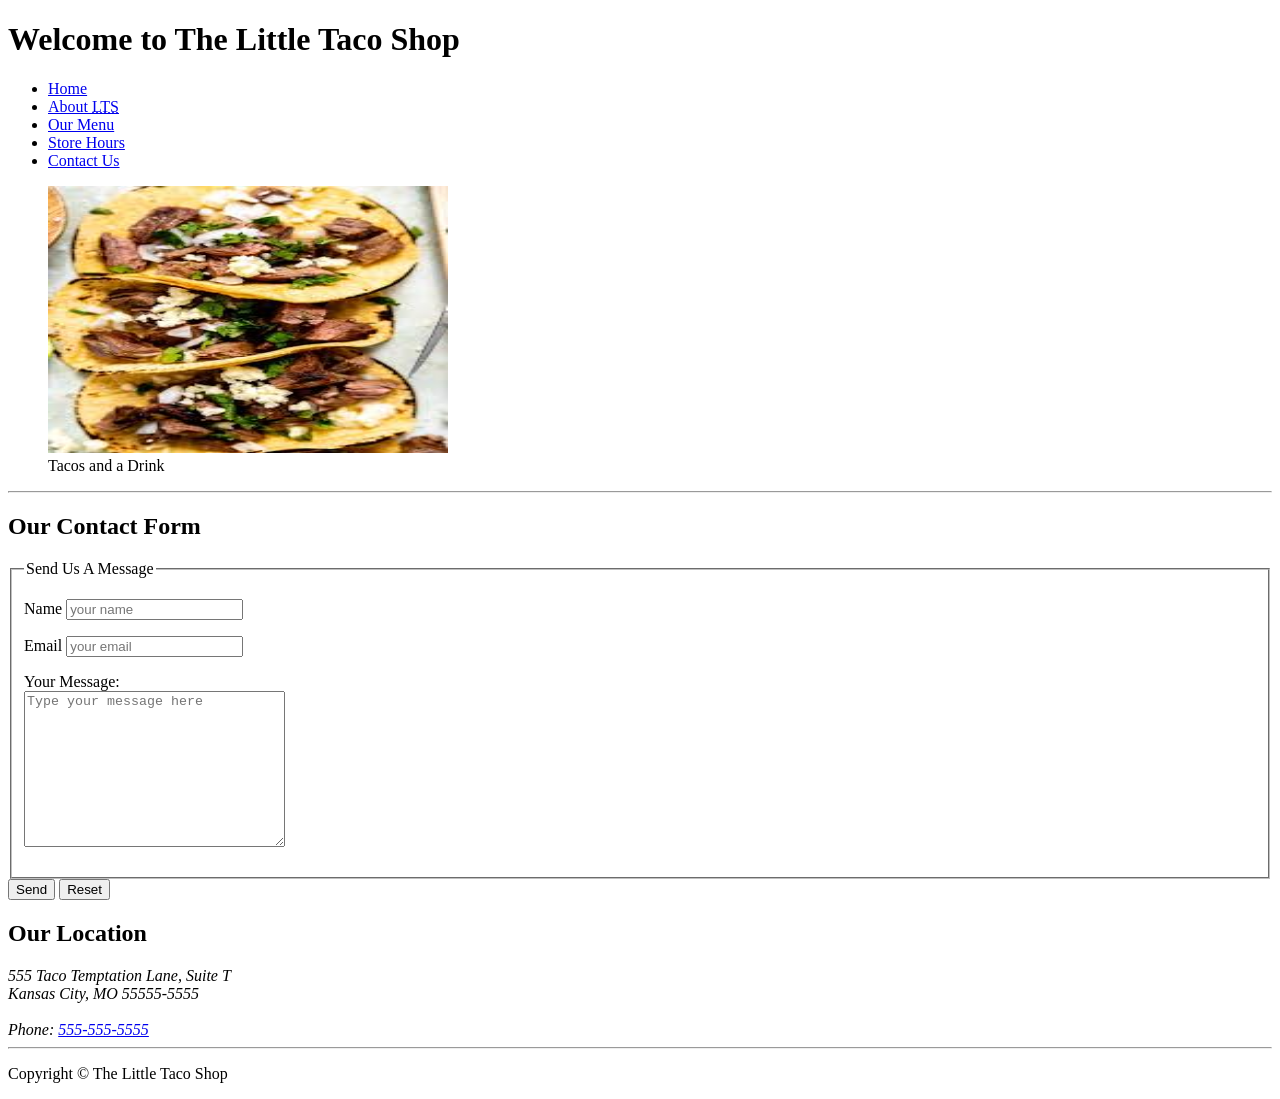
==== contacts.html @ 03769998 "Initial commit with images" ====
<!DOCTYPE html>
<html lang="en">

<head>
<meta charset="UTF=8">
<meta name="author" content="Dave Gray">
<meta name="descrption" content="Contact Information for The Little Taco Shop">
<title>Contact Us</title>
<link rel="icon" href="favicon.png" type="image/x-icon">
<link rel="stylesheet" href="css/stylesheet.css">
</head>

<body>
  <header>
    <h1>Welcome to The Little Taco Shop</h1>
    <nav>
        <ul>
          <li>
                <a href="/">Home</a>
            </li>
            <li>
                <a href="/#about">About <abbr title="The Little Taco Shop">LTS</abbr></a>
            </li>
            <li>
                <a href="/#menu">Our Menu</a>
            </li>
            <li>
                <a href="hours.html">Store Hours</a>
            </li>
            <li>
                <a href="contact.html">Contact Us</a>
            </li>
        </ul>
    </nav>
    <figure>
       <img src="images/contact-us.png" alt="Tacos and a Drink" title="We love tacos!" width="400" height="267"> 
       <figcaption>
        Tacos and a Drink
       </figcaption>
    </figure>
  </header>  
  <hr>
  <main>
    <section>
    <h2>Our Contact Form</h2>

    <form action="https://httpbin.org/get" method="get">
    <fieldset>
      <legend>Send Us A Message</legend>
      <p>
        <label for="name">Name</label>
        <input type="text" name="name" id="name" placeholder="your name" required>
      </p>
      <p>
        <label for="email">Email</label>
        <input type="email" name="email" id="email" placeholder="your email" required>
      </p>
      <p>
        <label for="message">Your Message:</label>
        <br>
        <textarea name="message" id="message" cols="30" rows="10" placeholder="Type your message here"></textarea>
      </p>
    </fieldset>
    <button type="submit">Send</button>
    <button type="reset">Reset</button>
    </form>
    </section>
    <section>
     <h2>Our Location</h2> 
     <address>
      555 Taco Temptation Lane, Suite T<br>
      Kansas City, MO 55555-5555
      <br><br>
      Phone: <a href="tel:+5555555555">555-555-5555</a>
     </address>
    </section>
  </main>
  <hr>
  <footer>
    <p> Copyright &copy; The Little Taco Shop</p>
  </footer>
</body>


</html>
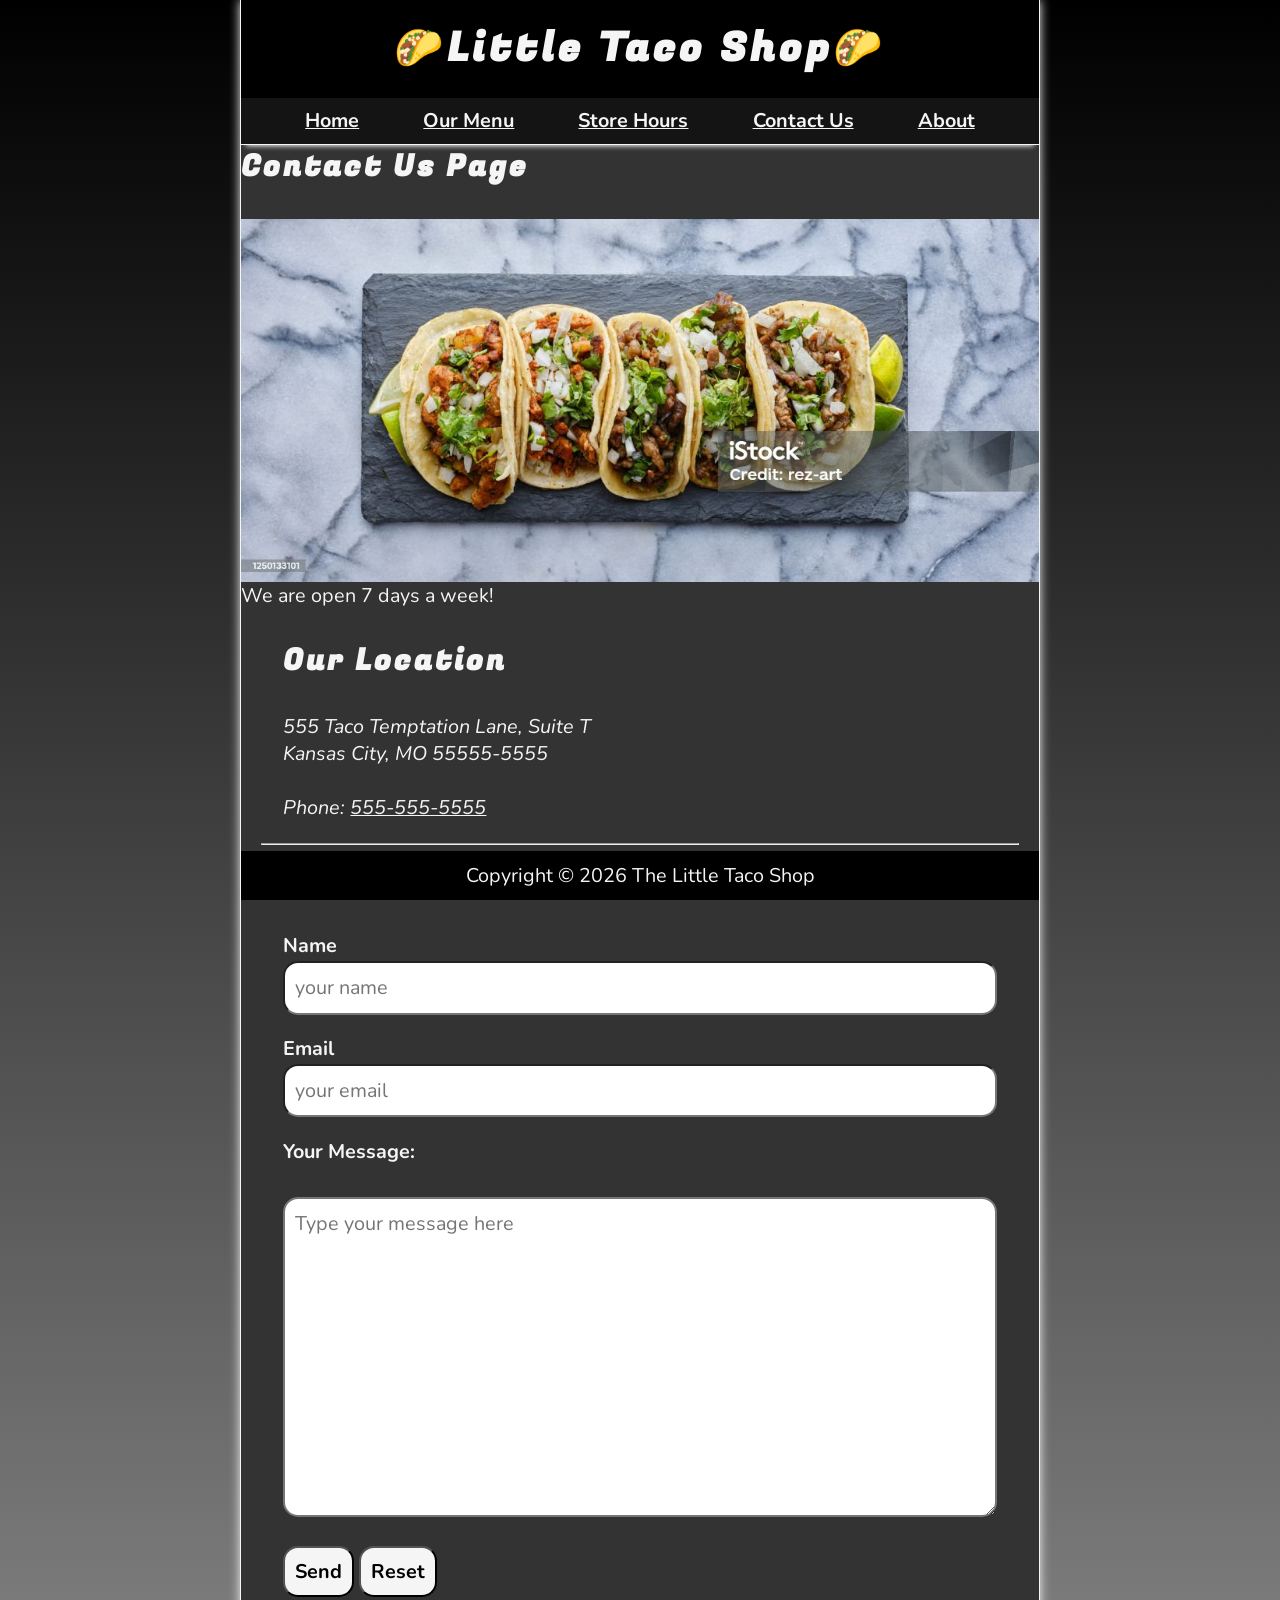
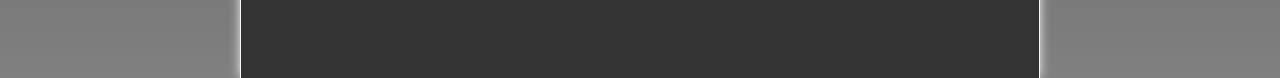
==== commit 442f2912: "Initial commit" ====
--- a/contacts.html
+++ b/contacts.html
@@ -2,25 +2,25 @@
 <html lang="en">
 
 <head>
-<meta charset="UTF=8">
+<meta charset="UTF-8">
+  <meta name="viewport" content="width=device-width, initial-scale=1.0">
 <meta name="author" content="Dave Gray">
-<meta name="descrption" content="Contact Information for The Little Taco Shop">
+<meta name="description" content="Contact Information for The Little Taco Shop">
 <title>Contact Us</title>
 <link rel="icon" href="favicon.png" type="image/x-icon">
-<link rel="stylesheet" href="css/stylesheet.css">
+<link rel="stylesheet" href="css/style.css">
+<script src="js/main.js" defer></script>
 </head>
 
 <body>
-  <header>
-    <h1>Welcome to The Little Taco Shop</h1>
-    <nav>
-        <ul>
+  <header class="header">
+    <h1 class="header_h1">Little Taco Shop</h1>
+    <nav class="header_nav">
+        <ul class="header_ul">
           <li>
                 <a href="/">Home</a>
             </li>
-            <li>
-                <a href="/#about">About <abbr title="The Little Taco Shop">LTS</abbr></a>
-            </li>
+        
             <li>
                 <a href="/#menu">Our Menu</a>
             </li>
@@ -30,42 +30,24 @@
             <li>
                 <a href="contact.html">Contact Us</a>
             </li>
+            <li>
+                <a href="about.html">About </a>
+            </li>
         </ul>
     </nav>
-    <figure>
-       <img src="images/contact-us.png" alt="Tacos and a Drink" title="We love tacos!" width="400" height="267"> 
+  </header> 
+  <section class="hero">
+    <h2>Contact Us Page</h2>
+      <figure>
+       <img src="imgs/contact-us.png" alt="Tacos and a Drink" title="We love tacos!" width="1000" height="649"> 
        <figcaption>
-        Tacos and a Drink
-       </figcaption>
+        We are open 7 days a week!
+       </figcaption> 
     </figure>
-  </header>  
-  <hr>
-  <main>
-    <section>
-    <h2>Our Contact Form</h2>
-
-    <form action="https://httpbin.org/get" method="get">
-    <fieldset>
-      <legend>Send Us A Message</legend>
-      <p>
-        <label for="name">Name</label>
-        <input type="text" name="name" id="name" placeholder="your name" required>
-      </p>
-      <p>
-        <label for="email">Email</label>
-        <input type="email" name="email" id="email" placeholder="your email" required>
-      </p>
-      <p>
-        <label for="message">Your Message:</label>
-        <br>
-        <textarea name="message" id="message" cols="30" rows="10" placeholder="Type your message here"></textarea>
-      </p>
-    </fieldset>
-    <button type="submit">Send</button>
-    <button type="reset">Reset</button>
-    </form>
-    </section>
-    <section>
+  </section> 
+  
+  <main class="main">
+    <article class="main_article">
      <h2>Our Location</h2> 
      <address>
       555 Taco Temptation Lane, Suite T<br>
@@ -73,11 +55,44 @@
       <br><br>
       Phone: <a href="tel:+5555555555">555-555-5555</a>
      </address>
-    </section>
+    </article>
+    <hr>
+    <article class="main_article contact">
+    <h2 class="contact_h2">Our Contact Form</h2>
+
+    <form action="https://httpbin.org/get" method="get" class="contact_form">
+    <fieldset class="contact_fieldset">
+      <legend class="offscreen">Send Us A Message</legend>
+      <p class="contact_p">
+        <label class="contact_label"
+         for="name">Name</label>
+        <input class="contact_input"
+      type="text" name="name" id="name" placeholder="your name" required>
+      </p>
+      <p class="contact_p">
+        <label class="contact_label"
+         for="email">Email</label>
+        <input class="contact_input" type="email" name="email" id="email" placeholder="your email" required>
+      </p>
+      <p class="contact_p">
+        <label class="contact_label"
+         for="message">Your Message:</label>
+        <br>
+        <textarea class="contact_textarea" name="message" id="message" cols="30" rows="10" placeholder="Type your message here"></textarea>
+      </p>
+    </fieldset>
+    <button class="contact_button" type="submit">Send</button>
+    <button class="contact_button" type="reset">Reset</button>
+    </form>
+    </article>
+    
   </main>
-  <hr>
-  <footer>
-    <p> Copyright &copy; The Little Taco Shop</p>
+  
+ <footer class="footer">
+    <p> 
+      <span class="nowrap">Copyright &copy; <time id="year"></time></span>
+      <span class="nowrap"> The Little Taco Shop </span>
+      </p>
   </footer>
 </body>
 
--- a/css/style.css
+++ b/css/style.css
@@ -0,0 +1,320 @@
+@import url('https://fonts.googleapis.com/css2?family=Fugaz+One&family=Nunito&display=swap');
+
+/* || RESET */
+*,
+*::after,
+*::before {
+    margin: 0;
+    padding: 0;
+    box-sizing: border-box;
+}
+
+img {
+    display: block;
+    max-width: 100%;
+    height: auto;
+}
+input, button, textarea {
+font: inherit;
+}
+/* || VARIABLES */
+
+:root {
+/* || FONTS */
+--FF: "Nunito", sans-serif;
+--FF-HEADINGS: "Fugaz One", cursive;
+--FS: clamp(1rem, 2.2vh, 1.5rem);
+
+/* || COLORS */
+--BGCOLOR: #000;
+--BGCOLOR-FADE: gray;
+--BGIMAGE: linear-gradient(to bottom, var(--BGCOLOR), var(--BGCOLOR-FADE));
+--BODY-BGCOLOR: #333;
+--FONT-COLOR: whitesmoke;
+--BORDER-COLOR: whitesmoke;
+--HIGHLIGHT-COLOR: whitesmoke;
+--LINK-COLOR: whitesmoke;
+--LINK-HOVER: orange;
+--LINK-ACTIVE: rgb(252, 200, 103);
+--HEADER-BGCOLOR: #000;
+--HEADER-COLOR: whitesmoke;
+--NAV-BGCOLOR: rgb(20, 20, 20);
+--HERO-BGCOLOR: rgba(51, 178, 51, 0.75);
+--HERO-COLOR: #333;
+--BUTTON-COLOR: #000;
+/* || BORDERS */
+--BORDERS: 1px solid var(--BORDER-COLOR);
+--BORDER-RADIUS: 15px;
+/* || STANDARD PADDING */
+--PADDING-TB: 0.5em;
+--PADDING-SIDE: 2.5%;
+/* || STANDARD MARGIN */
+--MARGIN: clamp(1em, 2.5vh, 1.5em);
+
+}
+
+@media (prefers-color-scheme: dark){
+    :root {
+        --BGCOLOR: #000;
+        --BGCOLOR-FADE: gray;
+        --HEADER-COLOR: whitesmoke;
+        --NAV-BGCOLOR: rgb(20, 20, 20);
+        --HERO-COLOR: #333;
+        --BODY-BGCOLOR: #333;
+        --FONT-COLOR: whitesmoke;
+        --HIGHLIGHT-COLOR: whitesmoke;
+        --BORDER-COLOR: whitesmoke;
+        --LINK-COLOR: whitesmoke;
+        --LINK-HOVER: orange;
+        --LINK-ACTIVE: rgb(252, 200, 103)
+    }
+}
+/* || UTILITY CLASSES */
+.offscreen {
+    position: absolute;
+    left: -10000px;
+}
+.nowrap {
+    white-space: nowrap;
+}
+.text-align {
+    text-align: center;
+}
+/* || GENERAL STYLES */
+html {
+    scroll-behavior: smooth;
+    font-size: var(--FS);
+    font-family: var(--FF);
+    background-color: var(--BGCOLOR);
+    background-image: var(--BGIMAGE);
+}
+body {
+    background-color: var(--BODY-BGCOLOR);
+    color: var(--FONT-COLOR);
+    min-height: 100vh;
+    max-width: 800px;
+    margin: 0 auto;
+    border-left: var(--BORDERS);
+    border-right: var(--BORDERS);
+    box-shadow: 0 0 10px var(--BORDER-COLOR);
+}
+h1, h2, h3 {
+    font-family: var(--FF-HEADINGS);
+    letter-spacing: 0.1em;
+}
+h2, h3 {
+    margin-bottom: 1em;
+    color: var(--HIGHLIGHT-COLOR);
+}
+p {
+    line-height: 1.5;
+}
+a:any-link {
+    color: var(--LINK-COLOR);
+}
+a:hover, a:focus-visible {
+    color: var(--LINK-HOVER);
+}
+a:active {
+    color: var(--LINK-ACTIVE);
+}
+/* || HEADER */
+.header {
+    position: sticky;
+    top: 0;
+    z-index: 1;
+}
+
+.header_h1 {
+  text-align: center; 
+  background-color: var(--HEADER-BGCOLOR); 
+  color: var(--HEADER-COLOR);
+  padding: var(--PADDING-TB) var(--PADDING-SIDE);
+}
+
+.header_nav {
+    background-color: var(--NAV-BGCOLOR);
+    border-bottom: var(--BORDERS);
+    font-weight: bold;
+    box-shadow: 0 6px 5px -5px var(--BORDER-COLOR);
+}
+.header_ul {
+    padding: var(--PADDING-TB) var(--PADDING-SIDE);
+    list-style-type: none;
+    display: flex;
+    justify-content: space-evenly;
+    gap: 1rem;
+
+}
+/* || HERO */
+.hero {
+    position: relative;
+}
+.hero_h2 {
+    background-color: var(--HERO-BGCOLOR);
+    color: var(--HERO-COLOR);
+    padding: 0.25em 0.5em;
+    letter-spacing: 0.1rem;
+    text-shadow: 2px 2px 5px var(--BORDER-COLOR);
+    position: absolute;
+    left: 20px;
+    top: -100px;
+    animation: showWelcome 0.5s ease-in-out 1s forwards;
+}
+
+@keyframes showWelcome {
+    0% {
+        top: -20px;
+        transform: skew(0deg, -5deg);
+        scaleY: (0);
+    }
+
+    80% {
+        top: 30px;
+        transform: skew(10deg, -5deg) scaleY(1.2);
+    }
+    100% {
+        top: 20px;
+        transform: skew(-10deg, -5deg) scaleY(1);
+    }
+}
+/* || FOOTER */
+.footer {
+    position: sticky;
+    bottom: 0;
+    background-color: var(--HEADER-BGCOLOR);
+    color: var(--HEADER-COLOR);
+    padding: var(--PADDING-TB) var(--PADDING-SIDE);
+    text-align: center;
+}
+/* || MAIN */
+.main {
+    padding: var(--PADDING-TB) var(--PADDING-SIDE);
+}
+.main_article {
+    scroll-margin: 6.5rem;
+    margin: var(--MARGIN);
+}
+.main_article:first-child {
+margin-top: 1em;
+}
+.main_article:last-child {
+min-height: calc(100vh - 20rem);
+}
+
+/* || ABOUT */
+.about_trivia {
+    margin: var(--MARGIN);
+}
+.about_trivia-answer {
+    margin-top: 1em;
+}
+/* || CONTACT */
+
+.contact_h2 {
+   margin: 0; 
+}
+.contact_fieldset {
+    border: none;
+}
+.contact_p {
+  margin: 1em 0;  
+}
+.contact_label {
+    display: block;
+    font-weight: bold;
+}
+.contact_input,
+.contact_textarea {
+    padding: 0.5em;
+    border-radius: var(--BORDER-RADIUS);
+    border-width: 2px;
+    width: 100%;
+} 
+.contact_button {
+   padding: 0.5em; 
+   border-radius: var(--BORDER-RADIUS);
+   background-color: var(--HIGHLIGHT-COLOR);
+   color: var(--BUTTON-COLOR);
+   font-weight: bold;
+}
+/* || MENU */
+thead, tbody, tfoot, tr {
+   display: contents; 
+}
+/* .menu_container,
+.menu_container th,
+.menu_container td {
+  border: none;
+} */
+.menu_container {
+    display: grid;
+    grid-template-columns: repeat(3, 1fr);
+    grid-template-areas:
+    "hd1 hd2 hd3"
+    "cr cr1 cr1p"
+    "cr cr2 cr2p"
+    "cr cr3 cr3p"
+    "sf sf1 sf1p"
+    "sf sf2 sf2p"
+    "sf sf2 sf2p"
+    "cs cs cs";
+    gap: 0.1em;
+    margin-bottom: 1em;
+    overflow: hidden;
+    border-radius: var(--BORDER-RADIUS);
+}
+.menu_cr {
+    grid-area: cr;}
+.menu_sf {
+    grid-area: sf;
+}
+.menu_cs {
+    grid-area: cs;
+    
+}
+.menu_cr, .menu_sf, .menu_cs, .menu_header {
+    color: var(--HIGHLIGHT-COLOR);
+    font-weight: bold;
+    height: 100%;
+    display: grid;
+    place-content: center;
+}
+
+.menu_header, .menu_item {
+   width: 100%; 
+   padding: 1em;
+   border: medium ridge var(--BORDER-COLOR);
+}
+.menu_item {
+    display: grid;
+    place-content: center;
+}
+thead th:first-child {
+    border-top-left-radius: var(--BORDER-RADIUS);
+    
+}
+thead th:last-child {
+    border-top-right-radius: var(--BORDER-RADIUS);
+   
+}
+tfoot td {
+    border-bottom-left-radius: var(--BORDER-RADIUS);
+    border-bottom-right-radius: var(--BORDER-RADIUS);
+    
+}
+
+@media screen and (min-width: 576px) {
+    .header_h1::before {
+        content: '🌮';
+    }
+    .header_h1::after {
+        content: '🌮';
+    }
+}
+.menu_header,
+.menu_cr,
+.menu_sf,
+.menu_cs {
+    font-size: 125%;
+}
